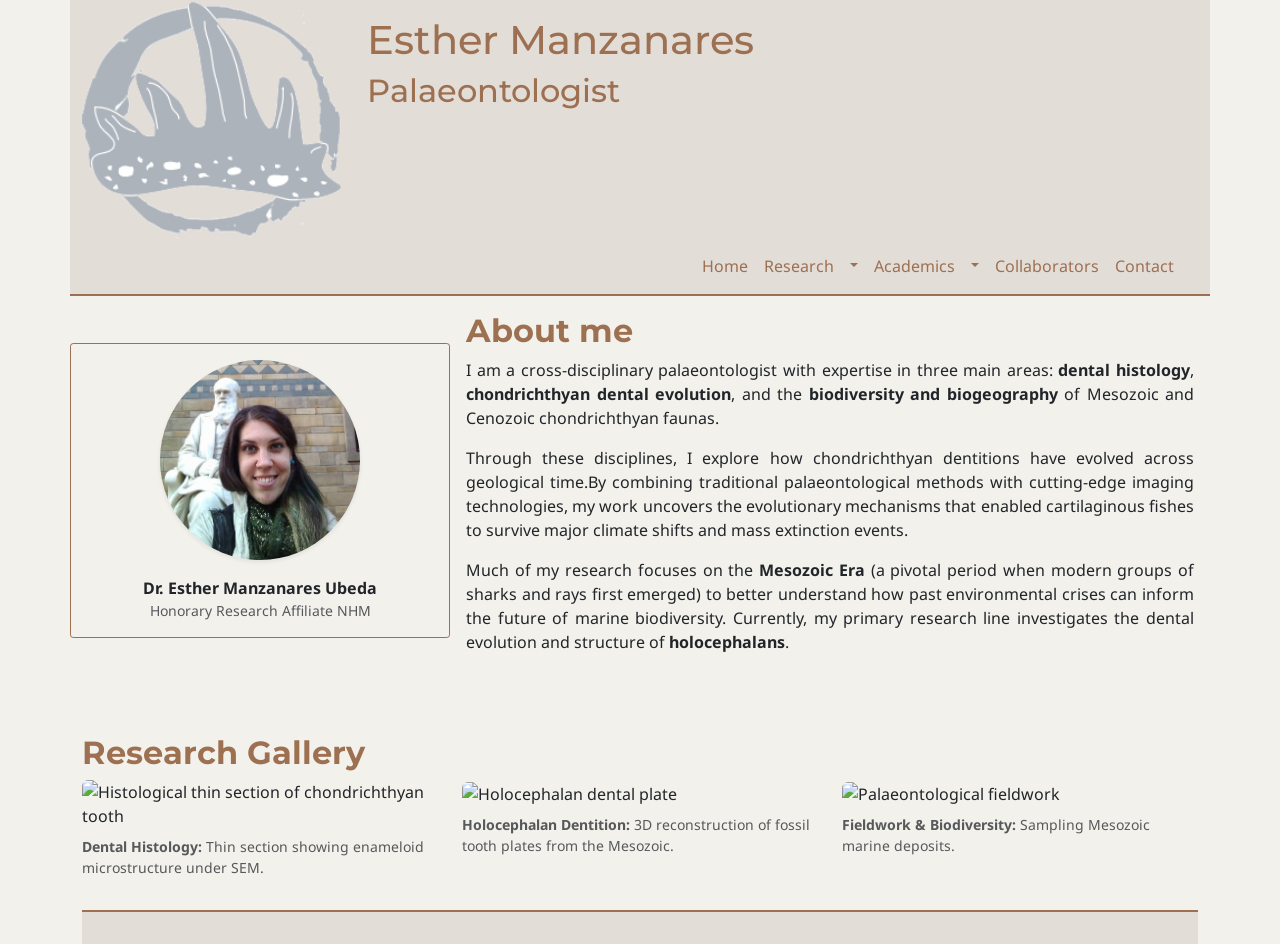
==== index.html @ b3345d04 "mejoras y enlaces en sección de menu nav y footer" ====
<!DOCTYPE html>
<html lang="en">

<head>
  <meta charset="UTF-8">
  <meta name="viewport" content="width=device-width, initial-scale=1.0">
  <title>Trabajo de fin de módulo</title>
  <link href="https://cdn.jsdelivr.net/npm/bootstrap@5.3.8/dist/css/bootstrap.min.css" rel="stylesheet"
    integrity="sha384-sRIl4kxILFvY47J16cr9ZwB07vP4J8+LH7qKQnuqkuIAvNWLzeN8tE5YBujZqJLB" crossorigin="anonymous">
  <link rel="stylesheet" href="css/estilos.css">
  <script src="https://kit.fontawesome.com/3ad0e0aff5.js" crossorigin="anonymous"></script>
</head>

<body>
  <div class="container">
    <!-- cabecera del sitio -->
    <header class="row">
      <div class="col-sm-2 col-md-3">
        <img src="imgs/diente_1.png" alt="diente de Hybodus dentro de un circulo" class="logo">
      </div>
      <hgroup class="col-sm-10 col-md-9">
        <h1>Esther Manzanares</h1>
        <h2>Palaeontologist </h2>
      </hgroup>
      <nav class="navbar navbar-expand-md">
        <div class="container-fluid">
          <button class="navbar-toggler" type="button" data-bs-toggle="offcanvas" data-bs-target="#menuLateral"
            aria-controls="menuLateral" aria-label="Abrir menú">
            <span class="navbar-toggler-icon"></span>
          </button>
          <div class="offcanvas offcanvas-end" tabindex="-1" id="menuLateral" aria-labelledby="menuLateralLabel">
            <div class="offcanvas-header menu-lateral">
              <button type="button" class="btn-close" data-bs-dismiss="offcanvas" aria-label="Cerrar"></button>
            </div>
            <div class="offcanvas-body menu-lateral">
              <ul class="navbar-nav justify-content-end flex-grow-1 pe-3">
                <li class="nav-item">
                  <a class="nav-link active" aria-current="page" href="index.html">Home</a>
                </li>
                <!-- Sección de research con elmento combinado y split dropdown-->
                <li class="nav-item dropdown">
                  <div class="btn-group">
                    <!-- Enlace principal -->
                    <a class="nav-link" href="research.html" role="button" aria-expanded="false">Research</a>
                    <!-- flecha desplegable -->
                    <button class="nav-link dropdown-toggle dropdown-toggle-split" data-bs-toggle="dropdown"></button>
                    <!-- Subemnú deplegable -->
                    <ul class="dropdown-menu">
                      <li><a class="dropdown-item" href="papers.html">Papers</a></li>
                      <li><a class="dropdown-item" href="conferences.html">Conferences</a></li>
                    </ul>
                  </div>
                </li>
                <!-- Sección de academics con elmento combinado y split dropdow-->
                <li class="nav-item dropdown">
                  <div class="btn-group">
                    <!-- Enlace principal -->
                    <a class="nav-link" href="#" role="button" aria-expanded="false">Academics</a>
                    <!-- Flecha desplegable -->
                    <button class="nav-link dropdown-toggle dropdown-toggle-split" data-bs-toggle="dropdown"></button>
                    <!-- Submenú deplegable -->
                    <ul class="dropdown-menu">
                      <li><a class="dropdown-item" href="qualifications.html">Qualifications</a></li>
                      <li><a class="dropdown-item" href="teaching.html">Teaching experience</a></li>
                    </ul>
                  </div>
                </li>
                <li class="nav-item">
                  <a class="nav-link" href="collaborators.html">Collaborators</a>
                </li>
                <li class="nav-item">
                  <a class="nav-link" href="#">Contact</a>
                </li>
              </ul>
            </div>
          </div>
        </div>
      </nav>
    </header>
    <!-- Contenido rpincipal -->
    <main class="row">
      <!-- Columna de la foto -->
      <div id="perfil" class="col-12 col-md-4 text-center">
        <img src="imgs/foto_perfil.jpg" alt="Esther Manzanares Ubeda - Palaeontologist"
          class="img-fluid rounded-circle shadow-sm" style="max-width: 200px; aspect-ratio: 1/1; object-fit: cover;">
        <p class="mt-3 mb-0 fw-bold">Dr. Esther Manzanares Ubeda</p>
        <p class="text-muted small">Honorary Research Affiliate NHM</p>
      </div>
      <!-- Columna del texto -->
      <section id="principal" class="col-12 col-md-8">
        <h2 class="section-title">About me</h2>
        <p>I am a cross-disciplinary palaeontologist with expertise in three main areas: <strong>dental
            histology</strong>, <strong>chondrichthyan dental evolution</strong>, and the <strong>biodiversity and
            biogeography</strong> of Mesozoic and Cenozoic chondrichthyan faunas.</p>
        <p>Through these disciplines, I explore how chondrichthyan dentitions have evolved across geological time.By
          combining traditional palaeontological methods with cutting-edge imaging technologies, my work uncovers the
          evolutionary mechanisms that enabled cartilaginous fishes to survive major climate shifts and mass extinction
          events. </p>
        <p>Much of my research focuses on the <strong>Mesozoic Era</strong> (a pivotal period when modern groups of
          sharks and rays first emerged) to better understand how past environmental crises can inform the future of
          marine biodiversity. Currently, my primary research line investigates the dental evolution and structure of
          <strong>holocephalans</strong>. </p>
      </section>
      <section id="gallery" class="col-12 mt-5">
        <h2 class="section-title">Research Gallery</h2>
        <div class="row g-4">

          <!-- Imagen 1 -->
          <div class="col-12 col-md-4">
            <figure class="research-card">
              <img src="ruta/a/tu-imagen-histologia.jpg" alt="Histological thin section of chondrichthyan tooth"
                class="img-fluid rounded">
              <figcaption class="mt-2 text-muted small">
                <strong>Dental Histology:</strong> Thin section showing enameloid microstructure under SEM.
              </figcaption>
            </figure>
          </div>

          <!-- Imagen 2 -->
          <div class="col-12 col-md-4">
            <figure class="research-card">
              <img src="ruta/a/tu-imagen-holocephali.jpg" alt="Holocephalan dental plate" class="img-fluid rounded">
              <figcaption class="mt-2 text-muted small">
                <strong>Holocephalan Dentition:</strong> 3D reconstruction of fossil tooth plates from the Mesozoic.
              </figcaption>
            </figure>
          </div>

          <!-- Imagen 3 -->
          <div class="col-12 col-md-4">
            <figure class="research-card">
              <img src="ruta/a/tu-imagen-campo.jpg" alt="Palaeontological fieldwork" class="img-fluid rounded">
              <figcaption class="mt-2 text-muted small">
                <strong>Fieldwork & Biodiversity:</strong> Sampling Mesozoic marine deposits.
              </figcaption>
            </figure>
          </div>

        </div>
      </section>
    </main>
    <footer class="rrss row">
      <section class="col-12">
        <a href="https://www.researchgate.net/profile/Esther-Manzanares?ev=hdr_xprf" target="_blank">
          <i class="fa-brands fa-researchgate"></i></a>
        <a href="https://www.linkedin.com/in/esther-manzanares-ubeda-58466b162/" target="_blank"><i
            class="fa-brands fa-linkedin"></i></a>
        <a href="https://orcid.org/0000-0002-9126-660X" target="_blank"><i class="fa-brands fa-orcid"></i></a>
        <a href="https://github.com/EstherMU85" target="_blank"><i class="fa-brands fa-github"></i></a>
      </section>
    </footer>
  </div>
  <script src="https://cdn.jsdelivr.net/npm/bootstrap@5.3.8/dist/js/bootstrap.bundle.min.js"
  integrity="sha384-FKyoEForCGlyvwx9Hj09JcYn3nv7wiPVlz7YYwJrWVcXK/BmnVDxM+D2scQbITxI" crossorigin="anonymous"></script>

</body>

</html>
---- css/estilos.css ----
@import url('https://fonts.googleapis.com/css2?family=Montserrat:ital,wght@0,100..900;1,100..900&family=Noto+Sans:ital,wght@0,100..900;1,100..900&display=swap');
*{
    box-sizing: border-box;
    margin: 0;
    padding: 0;
}
img {
    height: auto;
    max-width: 100%;
}
/* Estilos generales */
:root{
    --color-0: #9D7052; 
    --color-1: #565D5F; 
    --color-2: #F3F1EB; 
    --color-3: #E3DDD8; 
    --color-4: #4C4F50;
    --color-5: #E3DDD8; 
    --titles: 'Montserrat';
    --text: 'Noto Sans';
}
body{
    background-color: var(--color-2);
    font-family: var(--text);
}
h1,h2,h3,h4{
    font-family: var(--titles);
}
ul, li{
    list-style: none;
}
/* Estilo para la cabecera */
.navbar-nav .nav-link.active, .navbar-nav .nav-link.show, .nav-link {
	color: var(--color-0);
    transition: all .2s ease;
}
.nav-link:hover, .nav-item:hover, .nav-bar:hover {
    background-color: var(--color-2);
	color: var(--color-0);
	font-weight: bold;
	border-radius: .2rem;
	box-shadow: 2px 2px 2px var(--color-0);
}
.dropdown-item:hover{
	background-color: var(--color-2);
	color: var(--color-0);
	font-weight: bold;
}
header{
    background-color: var(--color-5);
	color: var(--color-0);
    border-bottom: 2px solid var(--color-0);
}
hgroup{
    padding-top: 1rem;
}
.logo{
	width: 100%;
}
.menu-lateral{
    background-color: var(--color-5);
    color: var(--color-0);
}
.offcanvas .nav-link {
  transform-origin: left center;
}
/* Estilo de la página principal*/
#principal, .contenido {
	padding: 1rem;
	text-align: justify;
}
.section-title {
	color: var(--color-0);
	font-weight: bold;
	font-family: var(--titles);
}
.dropdown-menu {
	background: var(--color-2);
	border-radius: .2rem;
	box-shadow: 2px 2px 2px var(--color-0);
	width: fit-content;
}
.dropdown-item{
	color: var(--color-0);
}
.offcanvas{
	--bs-offcanvas-width: 210px;
}
/* Estilo para el perfil */
#perfil {
	padding-top: 1rem;
	margin: auto;
	border: 1px solid var(--color-0);
	border-radius: .2rem;
}
/*Estilos par las tarjetas*/
.tarjetas {
	padding: 1rem;
	border: 1px solid var(--color-1);
	background-color: var(--color-3);
	margin: auto;
	display: flex;
	align-items: center;
	justify-content: center;
	gap: 5.5rem;
}
.card-header {
	padding: var(--bs-card-cap-padding-y) var(--bs-card-cap-padding-x);
	margin-bottom: 0;
	color: var(--color-0);
	background-color: var(--color-2);
	border-bottom: 2px solid var(--color-0);
}
.card .btn {
	background-color: var(--color-4);
	color: var(--color-5);
	padding: .2rem;
	margin-bottom: .5rem;
}
.card {
	--bs-card-spacer-y: 1rem;
	--bs-card-spacer-x: 1rem;
	--bs-card-title-spacer-y: 0.5rem;
	--bs-card-title-color: ;
	--bs-card-subtitle-color: ;
	--bs-card-border-width: var(--bs-border-width);
	--bs-card-border-color: var(--bs-border-color-translucent);
	--bs-card-border-radius: .2rem;
	--bs-card-box-shadow: ;
	--bs-card-inner-border-radius: calc(var(--bs-border-radius) - (var(--bs-border-width)));
	--bs-card-cap-padding-y: 0.5rem;
	--bs-card-cap-padding-x: 1rem;
	--bs-card-cap-bg: rgba(var(--bs-body-color-rgb), 0.03);
	--bs-card-cap-color: ;
	--bs-card-height: ;
	--bs-card-color: ;
	--bs-card-bg: var(--bs-body-bg);
	--bs-card-img-overlay-padding: 1rem;
	--bs-card-group-margin: 0.75rem;
	position: relative;
	display: flex;
	flex-direction: column;
	min-width: 0;
	height: var(--bs-card-height);
	color: var(--bs-body-color);
	word-wrap: break-word;
	background-color: var(--color-2);
	background-clip: border-box;
	border: var(--bs-card-border-width) solid var(--bs-card-border-color);
	border-radius: .2rem;
}
/*Estilo tarjetas de galería de imágenes*/
.research-card img {
  width: 100%;
  height: 220px; /* Ajusta la altura según tus preferencias */
  object-fit: cover; /* Recorta la imagen proporcionalmente sin estirarla */
  transition: transform 0.3s ease, box-shadow 0.3s ease;
}
.research-card img:hover {
  transform: scale(1.02);
  box-shadow: 0 4px 15px rgba(0, 0, 0, 0.15);
}
/*Elementos de acordeon*/
.year {
	display: flex;          /* Hace que ocupe todo el ancho como un bloque */
	align-items: center;    /* Centra el icono y el texto verticalmente */
	gap: 8px;               /* Separación entre el diente y el año */
	width: 100%;            /* Asegura que llegue de extremo a extremo */
	box-sizing: border-box;
	background-color: var(--color-5);
	color: var(--color-0);
	cursor: pointer;
	user-select: none;
	padding: .2rem .5rem;
	border-bottom: 2px solid var(--color-0);
	border-radius: .2rem .2rem 0 0;
	font-family: var(--titles);
}

.year::before {
	content: "";
	display: block;
	flex-shrink: 0;
	width: 30px;          
	height: 30px;         
	background-image: url("../imgs/diente_4.png");
	background-size: contain;
	background-repeat: no-repeat;
	background-position: center;
}
.articulos {
	overflow: hidden;
	transition: height 0.35s ease-in-out;
	margin: 0;
	margin-bottom: 1rem;
}

/* Estilo de botón para copiar las referencias */
.btn-copiar {
  	background-color: var(--color-5);
  	color: var(--color-0);
  	border: 1px solid var(--color-0);
  	border-radius: 0.2rem;
  	padding: 0.15rem 0.5rem;
  	font-size: 0.8rem;
  	font-family: var(--text);
  	cursor: pointer;
  	margin-left: 0.5rem;
  	transition: all 0.2s ease;
  	display: inline-flex;
  	align-items: center;
  	gap: 0.3rem;
}

.btn-copiar:hover {
  	background-color: var(--color-0);
  	color: var(--color-2);
}

/* Estado temporal cuando se ha copiado con éxito */
.btn-copiar.copiado {
  	background-color: var(--color-4);
  	color: var(--color-2);
  	border-color: var(--color-4);
}

/*Aside para las páginas papers y conferences*/
.lateral {
	display: flex; 
	flex-direction: column;
	gap: 1rem;
	background-color: var(--color-5);
	margin: auto;
	padding: 1rem;
	border-radius: 0.2rem;
	position: static;
	 top: 1.5rem;
}
.lateral .card{
	position: relative;
    background-color: var(--color-2);
    border: 1px solid rgba(157, 112, 82, 0.3);
    border-left: 4px solid transparent;
    transition: transform 0.5s cubic-bezier(0.25, 0.8, 0.25, 1),
                box-shadow 0.5s ease,
                border-left-color 0.5s ease, 
}
/* Efecto al pasar el ratón por cualquier parte de la tarjeta */
.lateral .card:hover {
    transform: translateY(-4px);
    border-left-color: var(--color-0); 
    box-shadow: 0 6px 16px rgba(86, 93, 95, 0.15);
}

.titulo-tarjeta{
	font-family: var(--titles);
}

/* Estilo botones de las tarjetas */
.btn {
	background-color: var(--color-4);
    color: var(--color-2);
    padding: 0.25rem 0.75rem;
    font-size: 0.85rem;
    border: none;
    display: inline-flex;
    align-items: center;
    gap: 0.4rem;
    transition: background-color 0.25s ease, transform 0.25s ease;
}
.btn::after{
	content: "→";
    display: inline-block;
    transition: transform 0.25s ease;
}
.lateral .card:hover .btn {
    background-color: var(--color-0);
    color: var(--color-5);
}

.lateral .card:hover .btn::after {
    transform: translateX(3px);
}

/* Estilos y efectos para los listados de artículos y conferencias */
.li-item {
  	position: relative;
  	margin-bottom: 12px;  /* Separación entre cada referencia bibliográfica */
  	line-height: 1.5;
  	transition: transform 0.2s ease, background-color 0.2s ease;
  	padding: 0.5rem 0.5rem 0.5rem 32px;
  	border-radius: 0.2rem;
}
.li-item::before {
  	content: "";
  	position: absolute;
  	left: 0;
  	top: 4px;            
  	width: 20px;          
  	height: 20px;         
  	background-image: url("..//imgs/circulo.png");
  	background-size: contain;
  	background-repeat: no-repeat;
  	background-position: center;
}
.li-item:hover {
  	background-color: rgba(157, 112, 82, 0.08); 
  	transform: translateX(-6px);
}
/* Flecha apra volver arriba de los elmentos acordeón */
.articulos .volver-ano {
    list-style: none; /* Elimina el punto de lista */
    display: flex;
    justify-content: flex-end; /* La envía a la derecha */
    margin-top: 0.75rem;
    padding-top: 0.25rem;
}

/* El enlace circular con la flecha */
.btn-volver-ano {
    display: inline-flex;
    align-items: center;
    justify-content: center;
    width: 2rem;
    height: 2rem;
    background-color: var(--color-5);
    color: var(--color-4);
    border: 1px solid rgba(157, 112, 82, 0.35);
    border-radius: 50%;
    text-decoration: none;
    font-size: 0.9rem;
    transition: transform 0.25s ease, background-color 0.25s ease, color 0.25s ease, box-shadow 0.25s ease;
}

.btn-volver-ano:hover {
    background-color: var(--color-0);
    color: var(--color-5);
    border-color: var(--color-0);
    transform: translateY(-3px);
    box-shadow: 0 4px 10px rgba(86, 93, 95, 0.2);
}
/* Estilo para los iconos del footer */
.rrss {
	margin: auto;
	background-color: var(--color-5);
	text-align: center;
	padding: 1rem;
	border-top: 2px solid var(--color-0);
	margin-top: 1rem;
}

.svg-inline--fa.fa-github,
.svg-inline--fa.fa-linkedin, 
.svg-inline--fa.fa-orcid,
.svg-inline--fa.fa-researchgate {
	color: var(--color-0);
	font-size: 2rem;
	margin: .5rem;
	transition: all .5s ease;
}
.svg-inline--fa.fa-github:hover,
.svg-inline--fa.fa-linkedin:hover,
.svg-inline--fa.fa-orcid:hover,
.svg-inline--fa.fa-researchgate:hover {
	color: var(--color-1);
	transform: scale(1.2);
}
/* Estilo de la página de los colaboradores */
.linea {
	border-left: 1px solid var(--color-1);
	height: 30px;
	margin: auto;
	width: 0; 
	padding-left: 0; 
	position: relative;
	left: 3%;
}
.collaborator {
	color: var(--color-0);
	font-style: italic;
	font-size: 1.2rem;
}
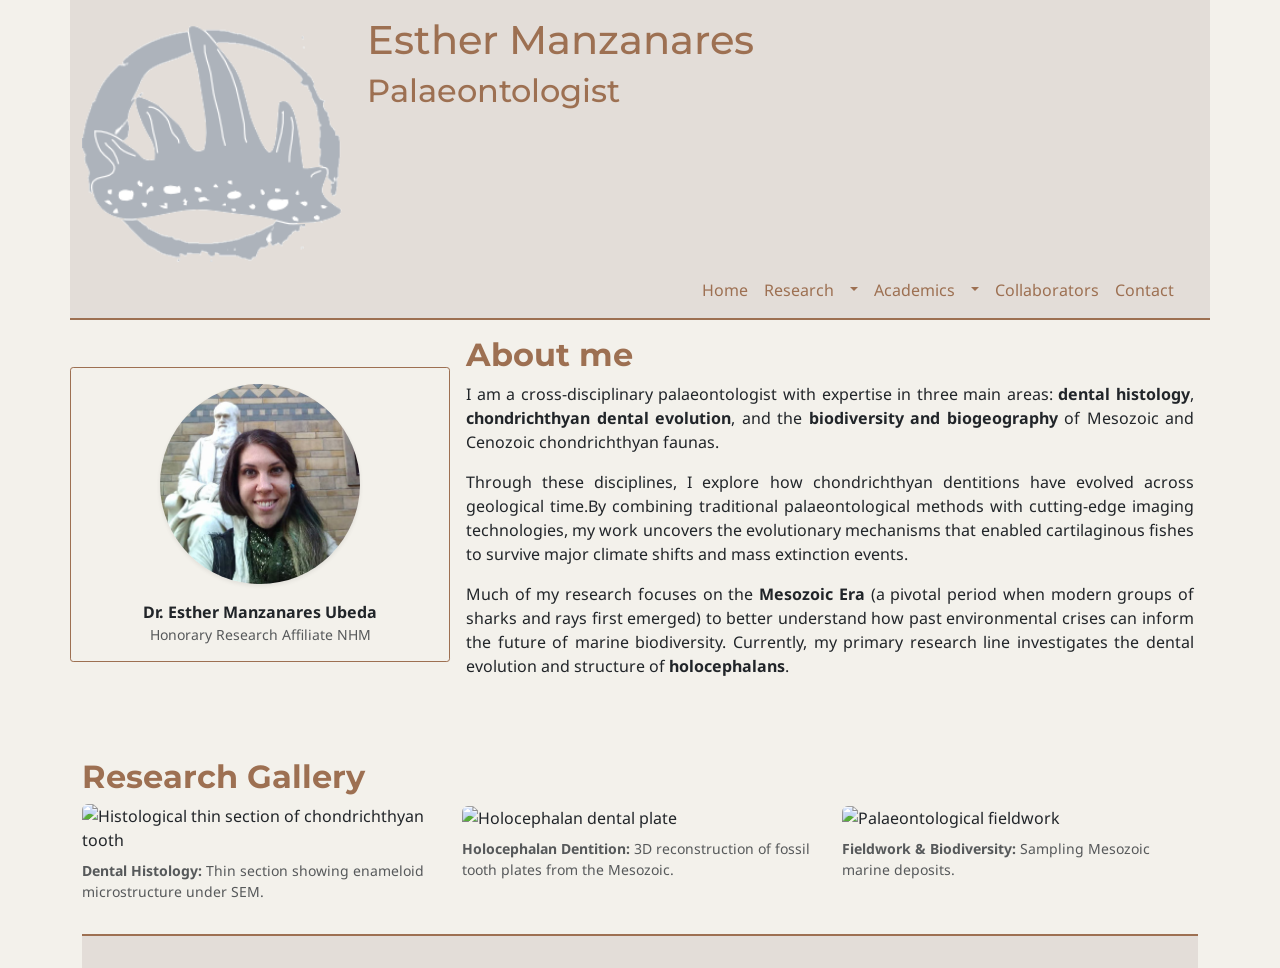
==== commit 2aae4bd2: "cambios estilo menu nav" ====
--- a/index.html
+++ b/index.html
@@ -45,9 +45,9 @@
                     <!-- flecha desplegable -->
                     <button class="nav-link dropdown-toggle dropdown-toggle-split" data-bs-toggle="dropdown"></button>
                     <!-- Subemnú deplegable -->
-                    <ul class="dropdown-menu">
-                      <li><a class="dropdown-item" href="papers.html">Papers</a></li>
-                      <li><a class="dropdown-item" href="conferences.html">Conferences</a></li>
+                    <ul class="sub-menu dropdown-menu">
+                      <li><a class="li-dropdown dropdown-item" href="papers.html">Papers</a></li>
+                      <li><a class="li-dropdown dropdown-item" href="conferences.html">Conferences</a></li>
                     </ul>
                   </div>
                 </li>
@@ -59,9 +59,9 @@
                     <!-- Flecha desplegable -->
                     <button class="nav-link dropdown-toggle dropdown-toggle-split" data-bs-toggle="dropdown"></button>
                     <!-- Submenú deplegable -->
-                    <ul class="dropdown-menu">
-                      <li><a class="dropdown-item" href="qualifications.html">Qualifications</a></li>
-                      <li><a class="dropdown-item" href="teaching.html">Teaching experience</a></li>
+                    <ul class="sub-menu dropdown-menu">
+                      <li><a class="li-dropdown dropdown-item" href="qualifications.html">Qualifications</a></li>
+                      <li><a class="li-dropdown dropdown-item" href="teaching.html">Teaching experience</a></li>
                     </ul>
                   </div>
                 </li>
--- a/css/estilos.css
+++ b/css/estilos.css
@@ -41,7 +41,7 @@
 	border-radius: .2rem;
 	box-shadow: 2px 2px 2px var(--color-0);
 }
-.dropdown-item:hover{
+.li-dropdown:hover{
 	background-color: var(--color-2);
 	color: var(--color-0);
 	font-weight: bold;
@@ -54,8 +54,9 @@
 hgroup{
     padding-top: 1rem;
 }
-.logo{
+.logo {
 	width: 100%;
+	padding-top: 1.5rem;
 }
 .menu-lateral{
     background-color: var(--color-5);
@@ -63,6 +64,11 @@
 }
 .offcanvas .nav-link {
   transform-origin: left center;
+}
+.enlaces{
+	color: var(--color-0);
+	text-decoration: none;
+	font-weight: bold;
 }
 /* Estilo de la página principal*/
 #principal, .contenido {
@@ -74,16 +80,18 @@
 	font-weight: bold;
 	font-family: var(--titles);
 }
-.dropdown-menu {
+/*.dropdown-menu, */
+.sub-menu {
 	background: var(--color-2);
 	border-radius: .2rem;
 	box-shadow: 2px 2px 2px var(--color-0);
 	width: fit-content;
 }
-.dropdown-item{
-	color: var(--color-0);
-}
-.offcanvas{
+/* .dropdown-item, */
+.li-dropdown{
+	color: var(--color-0);
+}
+ .menu-lateral{
 	--bs-offcanvas-width: 210px;
 }
 /* Estilo para el perfil */
@@ -256,8 +264,8 @@
 	font-family: var(--titles);
 }
 
-/* Estilo botones de las tarjetas */
-.btn {
+/* Estilo botones de las tarjetas y enviar del formulario */
+.btn, #btn_submit {
 	background-color: var(--color-4);
     color: var(--color-2);
     padding: 0.25rem 0.75rem;
@@ -268,17 +276,17 @@
     gap: 0.4rem;
     transition: background-color 0.25s ease, transform 0.25s ease;
 }
-.btn::after{
+.btn::after, #btn_submit::after{
 	content: "→";
     display: inline-block;
     transition: transform 0.25s ease;
 }
-.lateral .card:hover .btn {
+.lateral .card:hover .btn, #btn_submit:hover {
     background-color: var(--color-0);
     color: var(--color-5);
 }
 
-.lateral .card:hover .btn::after {
+.lateral .card:hover .btn::after, #btn_submit:hover::after {
     transform: translateX(3px);
 }
 
@@ -288,16 +296,17 @@
   	margin-bottom: 12px;  /* Separación entre cada referencia bibliográfica */
   	line-height: 1.5;
   	transition: transform 0.2s ease, background-color 0.2s ease;
-  	padding: 0.5rem 0.5rem 0.5rem 32px;
+  	padding: 0.5rem 0.5rem 0.5rem 20px;
   	border-radius: 0.2rem;
 }
+/* Círculo para señalar cada li */
 .li-item::before {
   	content: "";
   	position: absolute;
-  	left: 0;
-  	top: 4px;            
-  	width: 20px;          
-  	height: 20px;         
+	left: 2px;
+  	top: 12px;        
+  	width: 15px;          
+  	height: 15px;         
   	background-image: url("..//imgs/circulo.png");
   	background-size: contain;
   	background-repeat: no-repeat;
@@ -379,4 +388,11 @@
 	color: var(--color-0);
 	font-style: italic;
 	font-size: 1.2rem;
-}+}
+/* Estilo formulario */
+.formulario{
+	margin: auto;
+}
+.fila label{
+	color: var(--color-0);
+}
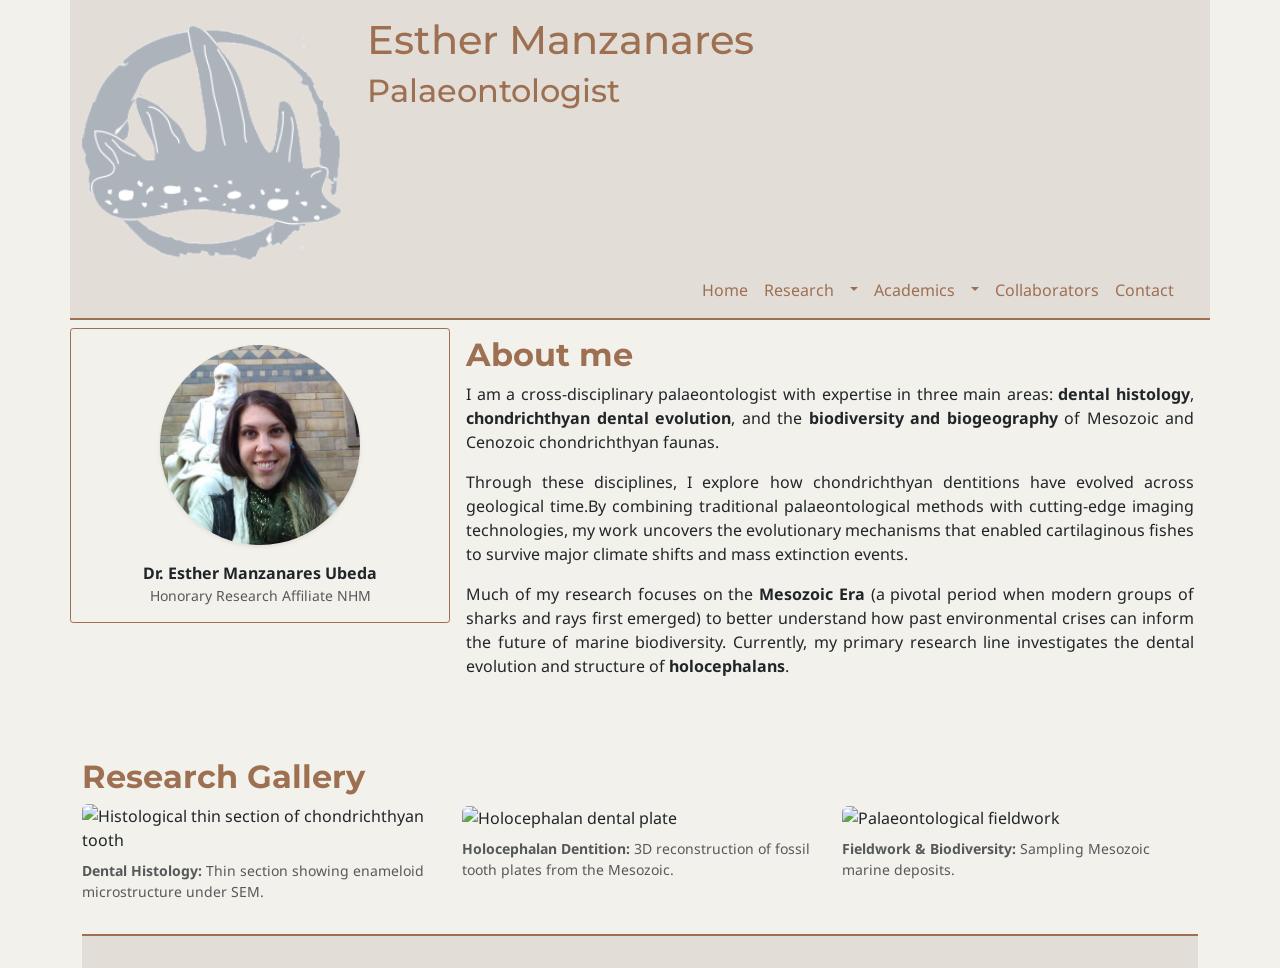
==== commit 462b0865: "cambioso foto de perfil" ====
--- a/index.html
+++ b/index.html
@@ -51,11 +51,11 @@
                     </ul>
                   </div>
                 </li>
-                <!-- Sección de academics con elmento combinado y split dropdow-->
+                <!-- Sección de academics con elemento combinado y split dropdow-->
                 <li class="nav-item dropdown">
                   <div class="btn-group">
                     <!-- Enlace principal -->
-                    <a class="nav-link" href="#" role="button" aria-expanded="false">Academics</a>
+                    <a class="nav-link" href="academics.html" role="button" aria-expanded="false">Academics</a>
                     <!-- Flecha desplegable -->
                     <button class="nav-link dropdown-toggle dropdown-toggle-split" data-bs-toggle="dropdown"></button>
                     <!-- Submenú deplegable -->
@@ -69,7 +69,7 @@
                   <a class="nav-link" href="collaborators.html">Collaborators</a>
                 </li>
                 <li class="nav-item">
-                  <a class="nav-link" href="#">Contact</a>
+                  <a class="nav-link" href="contact.html">Contact</a>
                 </li>
               </ul>
             </div>
@@ -82,7 +82,7 @@
       <!-- Columna de la foto -->
       <div id="perfil" class="col-12 col-md-4 text-center">
         <img src="imgs/foto_perfil.jpg" alt="Esther Manzanares Ubeda - Palaeontologist"
-          class="img-fluid rounded-circle shadow-sm" style="max-width: 200px; aspect-ratio: 1/1; object-fit: cover;">
+          class="foto-perfil img-fluid rounded-circle shadow-sm" >
         <p class="mt-3 mb-0 fw-bold">Dr. Esther Manzanares Ubeda</p>
         <p class="text-muted small">Honorary Research Affiliate NHM</p>
       </div>
--- a/css/estilos.css
+++ b/css/estilos.css
@@ -100,6 +100,12 @@
 	margin: auto;
 	border: 1px solid var(--color-0);
 	border-radius: .2rem;
+	margin-top: .5rem;
+}
+.foto-perfil{
+	max-width: 200px; 
+	aspect-ratio: 1/1; 
+	object-fit: cover;
 }
 /*Estilos par las tarjetas*/
 .tarjetas {
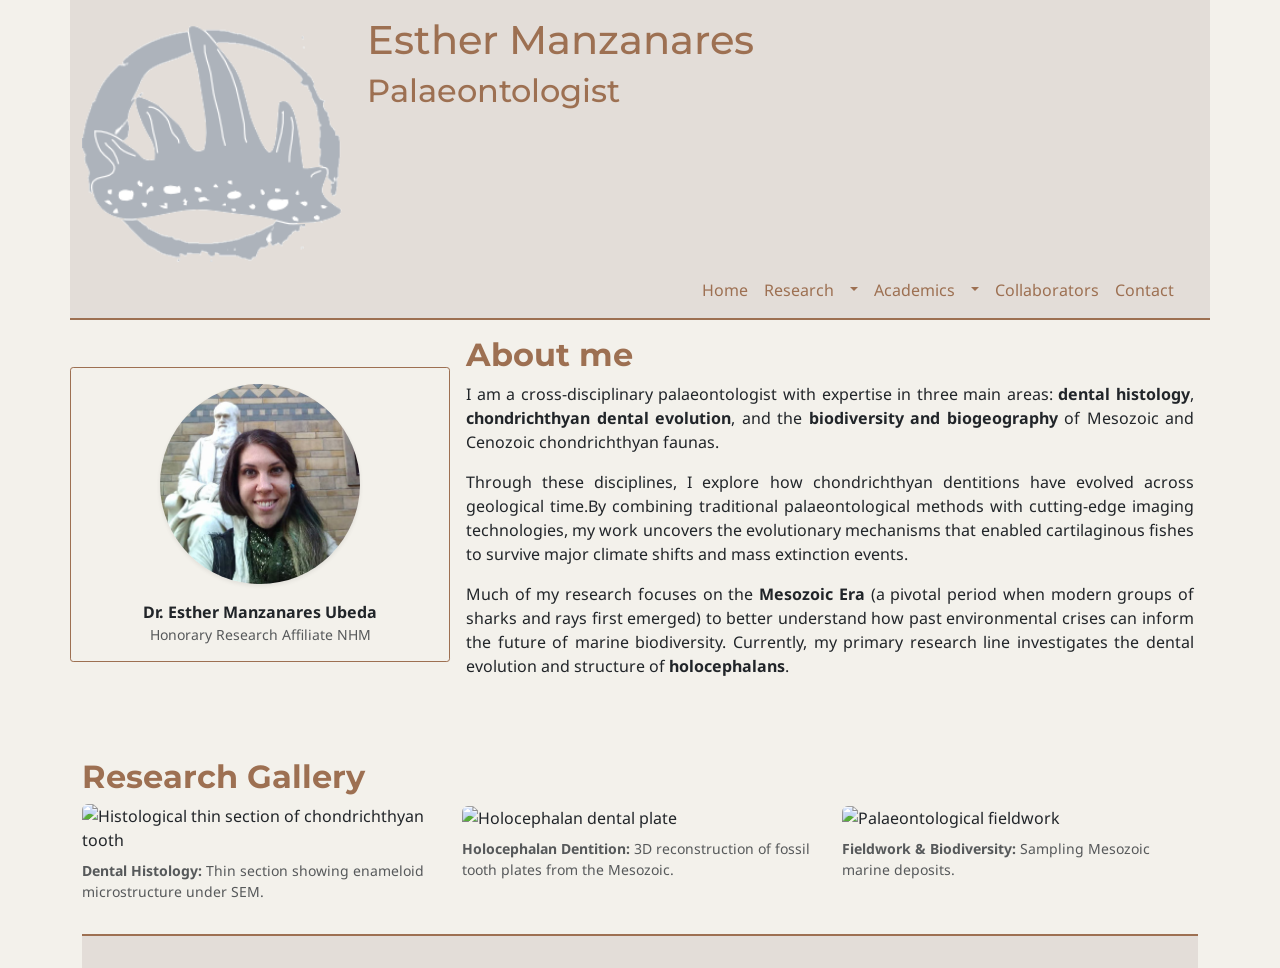
==== commit 75a12369: "cambios logo, título del sitio y formateado de documentos" ====
--- a/index.html
+++ b/index.html
@@ -15,10 +15,10 @@
   <div class="container">
     <!-- cabecera del sitio -->
     <header class="row">
-      <div class="col-sm-2 col-md-3">
+      <div class=" col-xsm-2 col-sm-2 col-md-3">
         <img src="imgs/diente_1.png" alt="diente de Hybodus dentro de un circulo" class="logo">
       </div>
-      <hgroup class="col-sm-10 col-md-9">
+      <hgroup class="col-xsm-10 col-sm-10 col-md-9">
         <h1>Esther Manzanares</h1>
         <h2>Palaeontologist </h2>
       </hgroup>
--- a/css/estilos.css
+++ b/css/estilos.css
@@ -100,7 +100,6 @@
 	margin: auto;
 	border: 1px solid var(--color-0);
 	border-radius: .2rem;
-	margin-top: .5rem;
 }
 .foto-perfil{
 	max-width: 200px; 
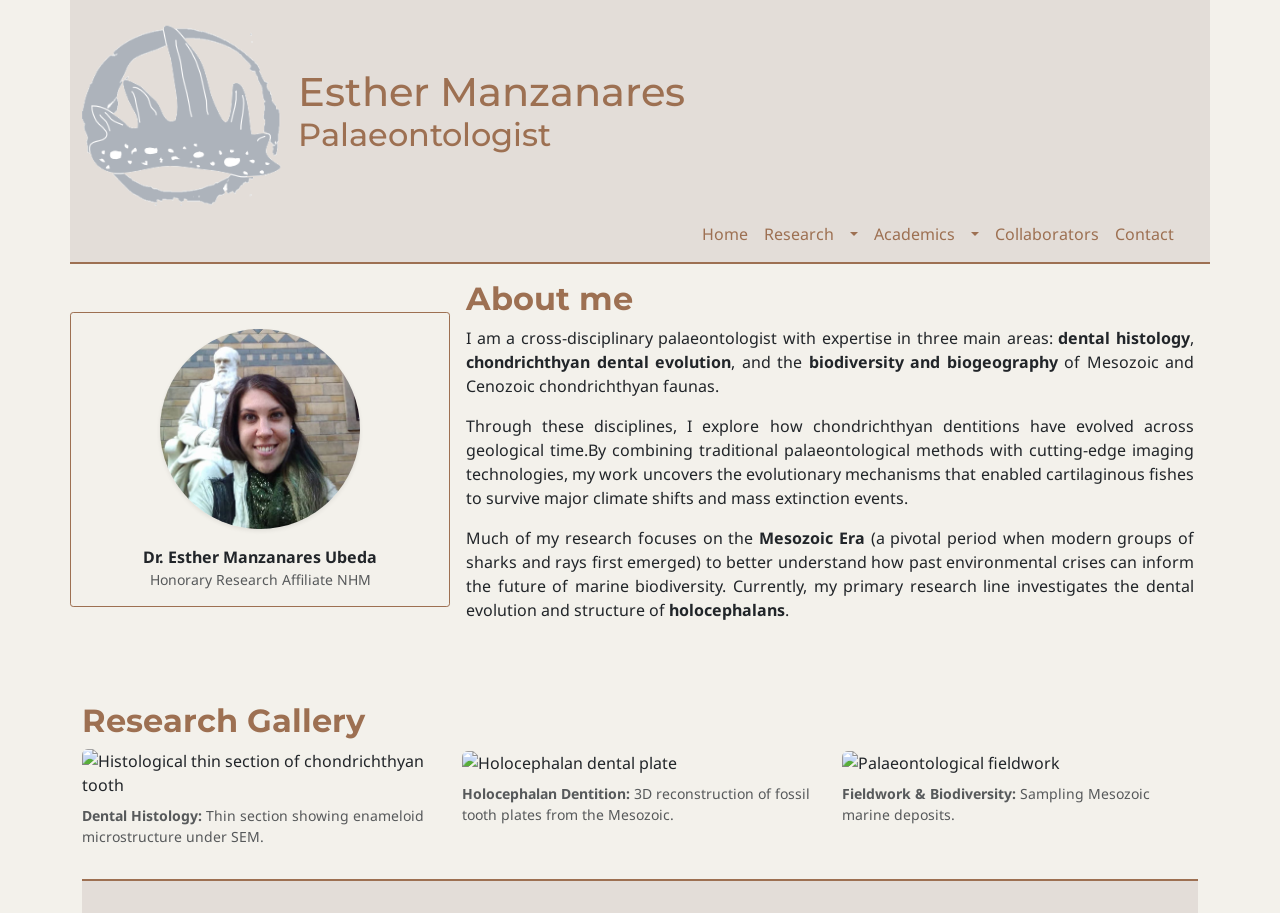
==== commit 01a9a62e: "cambios logo, titulo y formateado de docuemntos" ====
--- a/index.html
+++ b/index.html
@@ -15,13 +15,15 @@
   <div class="container">
     <!-- cabecera del sitio -->
     <header class="row">
-      <div class=" col-xsm-2 col-sm-2 col-md-3">
-        <img src="imgs/diente_1.png" alt="diente de Hybodus dentro de un circulo" class="logo">
+      <div class="col-sm-10 d-flex flex-column flex-sm-row align-items-center text-center text-sm-start">
+        <!-- Imagen a la izquierda con un margen a la derecha (me-3) -->
+        <img src="imgs/diente_1.png" alt="diente de Hybodus dentro de un circulo" class="logo me-3">
+        <!-- Título y subtítulo a la derecha -->
+        <hgroup>
+          <h1 class="mb-0">Esther Manzanares</h1>
+          <h2 class="mb-0">Palaeontologist</h2>
+        </hgroup>
       </div>
-      <hgroup class="col-xsm-10 col-sm-10 col-md-9">
-        <h1>Esther Manzanares</h1>
-        <h2>Palaeontologist </h2>
-      </hgroup>
       <nav class="navbar navbar-expand-md">
         <div class="container-fluid">
           <button class="navbar-toggler" type="button" data-bs-toggle="offcanvas" data-bs-target="#menuLateral"
--- a/css/estilos.css
+++ b/css/estilos.css
@@ -50,13 +50,16 @@
     background-color: var(--color-5);
 	color: var(--color-0);
     border-bottom: 2px solid var(--color-0);
+	display: flex;
+	flex-direction: row;
 }
 hgroup{
     padding-top: 1rem;
 }
 .logo {
-	width: 100%;
+	max-width: 200px;
 	padding-top: 1.5rem;
+	height: auto;
 }
 .menu-lateral{
     background-color: var(--color-5);
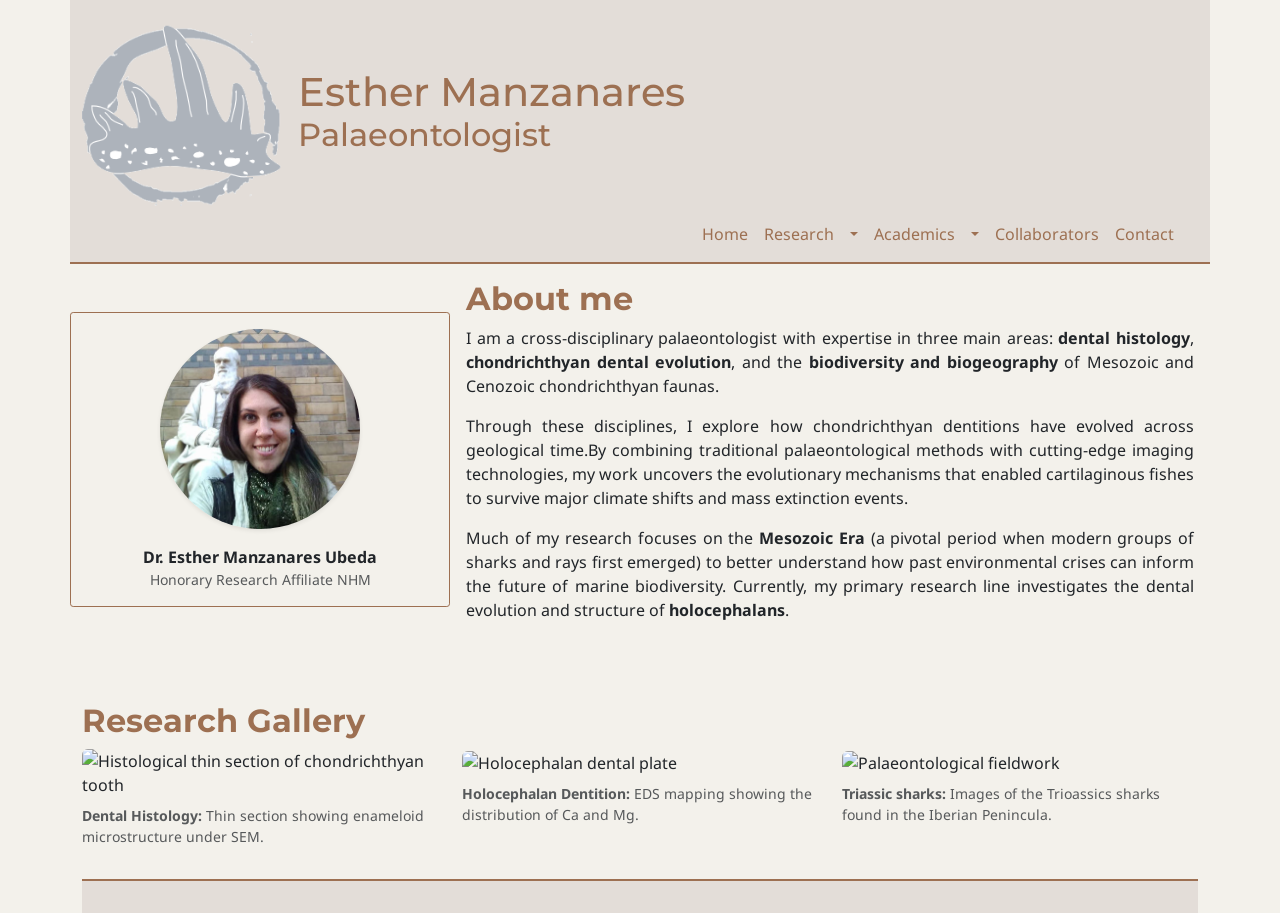
==== commit a468e51f: "subtítulos para la galerria de imágenes" ====
--- a/index.html
+++ b/index.html
@@ -123,7 +123,7 @@
             <figure class="research-card">
               <img src="ruta/a/tu-imagen-holocephali.jpg" alt="Holocephalan dental plate" class="img-fluid rounded">
               <figcaption class="mt-2 text-muted small">
-                <strong>Holocephalan Dentition:</strong> 3D reconstruction of fossil tooth plates from the Mesozoic.
+                <strong>Holocephalan Dentition:</strong> EDS mapping showing the distribution of Ca and Mg.
               </figcaption>
             </figure>
           </div>
@@ -133,7 +133,7 @@
             <figure class="research-card">
               <img src="ruta/a/tu-imagen-campo.jpg" alt="Palaeontological fieldwork" class="img-fluid rounded">
               <figcaption class="mt-2 text-muted small">
-                <strong>Fieldwork & Biodiversity:</strong> Sampling Mesozoic marine deposits.
+                <strong>Triassic sharks:</strong> Images of the Trioassics sharks found in the Iberian Penincula.
               </figcaption>
             </figure>
           </div>
--- a/css/estilos.css
+++ b/css/estilos.css
@@ -29,6 +29,10 @@
 ul, li{
     list-style: none;
 }
+main, aside{
+	margin: auto;
+}
+
 /* Estilo para la cabecera */
 .navbar-nav .nav-link.active, .navbar-nav .nav-link.show, .nav-link {
 	color: var(--color-0);
@@ -65,14 +69,17 @@
     background-color: var(--color-5);
     color: var(--color-0);
 }
+
 .offcanvas .nav-link {
   transform-origin: left center;
 }
+
 .enlaces{
 	color: var(--color-0);
 	text-decoration: none;
 	font-weight: bold;
 }
+
 /* Estilo de la página principal*/
 #principal, .contenido {
 	padding: 1rem;
@@ -83,6 +90,7 @@
 	font-weight: bold;
 	font-family: var(--titles);
 }
+
 /*.dropdown-menu, */
 .sub-menu {
 	background: var(--color-2);
@@ -95,8 +103,9 @@
 	color: var(--color-0);
 }
  .menu-lateral{
-	--bs-offcanvas-width: 210px;
-}
+	--bs-offcanvas-width: 250px;
+}
+
 /* Estilo para el perfil */
 #perfil {
 	padding-top: 1rem;
@@ -109,7 +118,8 @@
 	aspect-ratio: 1/1; 
 	object-fit: cover;
 }
-/*Estilos par las tarjetas*/
+
+/*Estilos par las tarjetas de las páginas principales*/
 .tarjetas {
 	padding: 1rem;
 	border: 1px solid var(--color-1);
@@ -119,10 +129,9 @@
 	align-items: center;
 	justify-content: center;
 	gap: 5.5rem;
-}
-.card-header {
-	padding: var(--bs-card-cap-padding-y) var(--bs-card-cap-padding-x);
-	margin-bottom: 0;
+	border-radius: .2rem;
+}
+ .titulo-tarjeta { 
 	color: var(--color-0);
 	background-color: var(--color-2);
 	border-bottom: 2px solid var(--color-0);
@@ -132,7 +141,9 @@
 	color: var(--color-5);
 	padding: .2rem;
 	margin-bottom: .5rem;
-}
+	margin-left: 25%;
+}
+
 .card {
 	--bs-card-spacer-y: 1rem;
 	--bs-card-spacer-x: 1rem;
@@ -168,20 +179,21 @@
 /*Estilo tarjetas de galería de imágenes*/
 .research-card img {
   width: 100%;
-  height: 220px; /* Ajusta la altura según tus preferencias */
-  object-fit: cover; /* Recorta la imagen proporcionalmente sin estirarla */
+  height: 220px; 
+  object-fit: cover; 
   transition: transform 0.3s ease, box-shadow 0.3s ease;
 }
 .research-card img:hover {
   transform: scale(1.02);
   box-shadow: 0 4px 15px rgba(0, 0, 0, 0.15);
 }
+
 /*Elementos de acordeon*/
 .year {
-	display: flex;          /* Hace que ocupe todo el ancho como un bloque */
-	align-items: center;    /* Centra el icono y el texto verticalmente */
-	gap: 8px;               /* Separación entre el diente y el año */
-	width: 100%;            /* Asegura que llegue de extremo a extremo */
+	display: flex;          
+	align-items: center;   
+	gap: 8px;               
+	width: 100%;            
 	box-sizing: border-box;
 	background-color: var(--color-5);
 	color: var(--color-0);
@@ -252,23 +264,26 @@
 	position: static;
 	 top: 1.5rem;
 }
-.lateral .card{
+.lateral .card, .tarjetas .card{
 	position: relative;
     background-color: var(--color-2);
     border: 1px solid rgba(157, 112, 82, 0.3);
     border-left: 4px solid transparent;
-    transition: transform 0.5s cubic-bezier(0.25, 0.8, 0.25, 1),
-                box-shadow 0.5s ease,
-                border-left-color 0.5s ease, 
-}
+    transition: transform 0.5s cubic-bezier(0.25, 0.8, 0.25, 1), box-shadow 0.5s ease, border-left-color 0.5s ease;
+	margin-left: 9%;
+	max-width: 100%;
+	margin: 0 auto;
+}
+
 /* Efecto al pasar el ratón por cualquier parte de la tarjeta */
-.lateral .card:hover {
+.lateral .card:hover,
+.tarjetas .card:hover {
     transform: translateY(-4px);
     border-left-color: var(--color-0); 
     box-shadow: 0 6px 16px rgba(86, 93, 95, 0.15);
 }
 
-.titulo-tarjeta{
+.titulo-tarjeta {
 	font-family: var(--titles);
 }
 
@@ -289,7 +304,7 @@
     display: inline-block;
     transition: transform 0.25s ease;
 }
-.lateral .card:hover .btn, #btn_submit:hover {
+.lateral .card:hover .btn, .tarjetas .card:hover .btn,#btn_submit:hover {
     background-color: var(--color-0);
     color: var(--color-5);
 }
@@ -324,7 +339,7 @@
   	background-color: rgba(157, 112, 82, 0.08); 
   	transform: translateX(-6px);
 }
-/* Flecha apra volver arriba de los elmentos acordeón */
+/* Flecha para volver arriba de los elmentos acordeón */
 .articulos .volver-ano {
     list-style: none; /* Elimina el punto de lista */
     display: flex;
@@ -404,3 +419,84 @@
 .fila label{
 	color: var(--color-0);
 }
+
+/* Estilo para la página de teaching */
+/* Tarjeta o bloque para cada puesto / etapa docente */
+.teaching-card {
+  background-color: var(--color-5);
+  border: 1px solid rgba(157, 112, 82, 0.25);
+  border-left: 4px solid var(--color-0);
+  border-radius: 0.2rem;
+  padding: 1.25rem 1.5rem;
+  margin-bottom: 1.5rem;
+  transition: transform 0.25s ease, box-shadow 0.25s ease;
+}
+
+.teaching-card:hover {
+  transform: translateY(-2px);
+  box-shadow: 0 4px 12px rgba(86, 93, 95, 0.12);
+}
+
+/* Institución y ubicación */
+.teaching-institution {
+  color: var(--color-4);
+  font-weight: 600;
+  font-size: 0.95rem;
+  margin-bottom: 0.85rem;
+  padding-bottom: 0.5rem;
+  border-bottom: 1px dashed rgba(157, 112, 82, 0.4);
+}
+
+/* Listado de asignaturas impartidas */
+.courses-list {
+  margin: 0.5rem 0 0.9rem 0;
+  padding-left: 0;
+}
+
+.courses-list li {
+  position: relative;
+  padding-left: 1.3rem;
+  margin-bottom: 0.45rem;
+  line-height: 1.5;
+  color: var(--color-4);
+}
+/* Viñeta personalizada coherente con tu paleta */
+.courses-list li::before {
+  content: "";
+  position: absolute;
+  left: 2px;
+  top: 5px;        
+  width: 15px;          
+  height: 15px;         
+  background-image: url("..//imgs/diente_8.png");
+  background-size: contain;
+  background-repeat: no-repeat;
+  background-position: center;
+}
+
+/* Etiqueta para resaltar los créditos ECTS */
+.badge-ects {
+  display: inline-block;
+  background-color: var(--color-2);
+  color: var(--color-0);
+  border: 1px solid rgba(157, 112, 82, 0.4);
+  font-size: 0.78rem;
+  font-weight: 600;
+  padding: 0.1rem 0.45rem;
+  border-radius: 0.2rem;
+  margin-left: 0.35rem;
+}
+
+/* Caja sutil para las responsabilidades */
+.teaching-responsibilities {
+  background-color: var(--color-2);
+  padding: 0.75rem 1rem;
+  border-radius: 0.2rem;
+  font-size: 0.92rem;
+  color: var(--color-4);
+  margin-top: 0.75rem;
+}
+
+.teaching-responsibilities strong {
+  color: var(--color-0);
+}
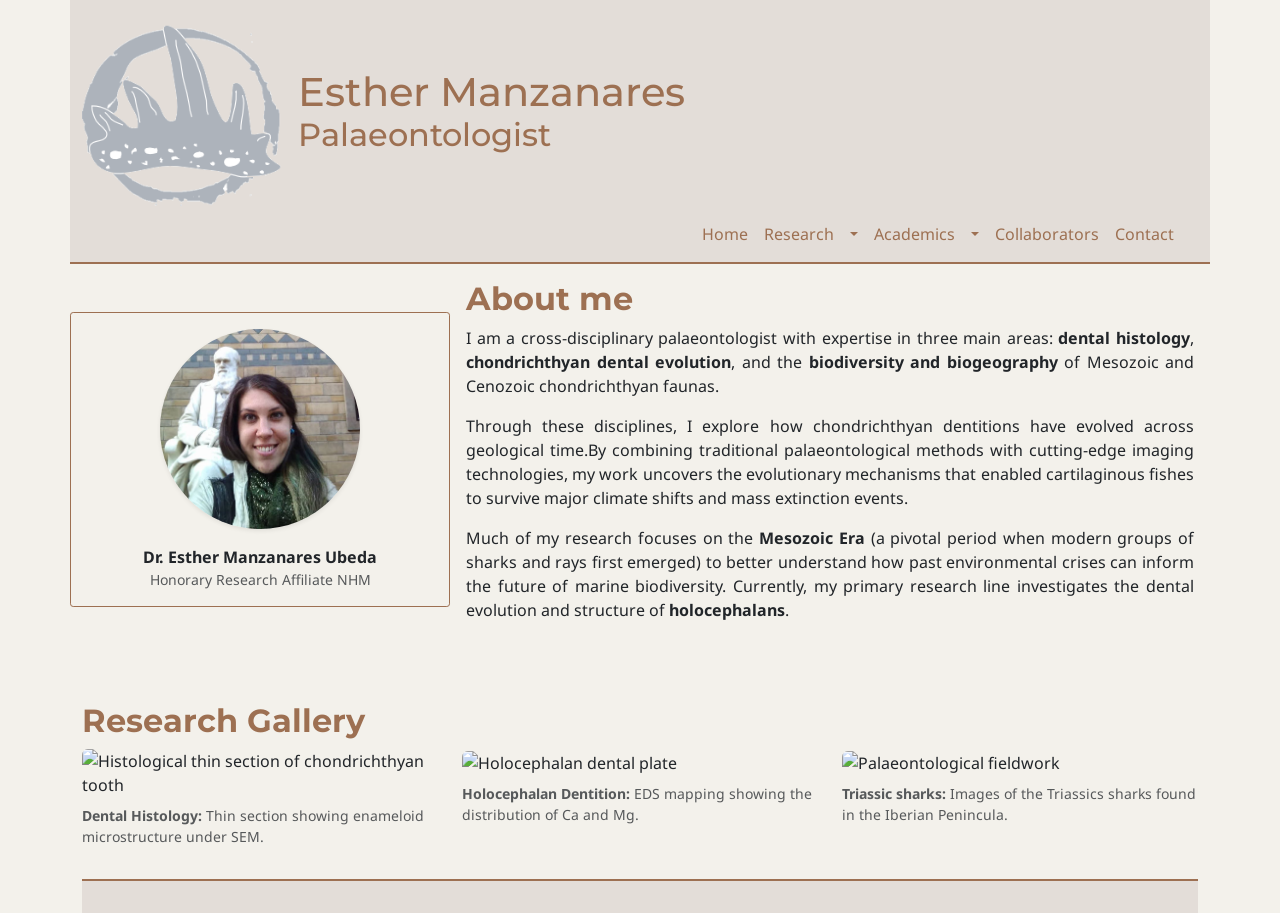
==== commit b25a724e: "galería imagenes de research" ====
--- a/index.html
+++ b/index.html
@@ -133,7 +133,7 @@
             <figure class="research-card">
               <img src="ruta/a/tu-imagen-campo.jpg" alt="Palaeontological fieldwork" class="img-fluid rounded">
               <figcaption class="mt-2 text-muted small">
-                <strong>Triassic sharks:</strong> Images of the Trioassics sharks found in the Iberian Penincula.
+                <strong>Triassic sharks:</strong> Images of the Triassics sharks found in the Iberian Penincula.
               </figcaption>
             </figure>
           </div>
